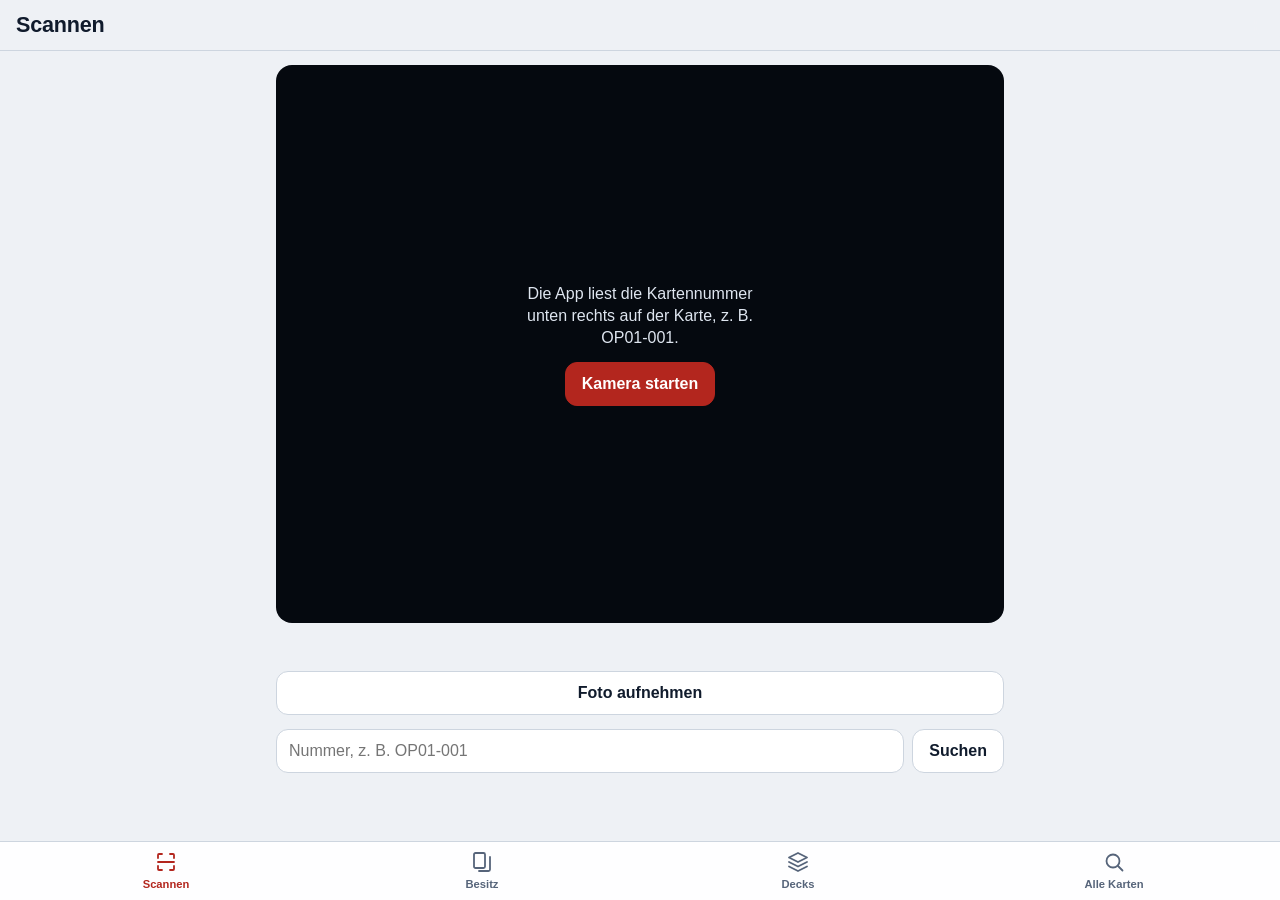
==== index.html @ 50bceb8d "One Piece TCG Web-App: Scannen, Besitz, Decks, Cardmarket-Preise Co-Authored-By: Claude Fable 5.2 <n" ====
<!doctype html>
<html lang="de">
<head>
<meta charset="utf-8">
<meta name="viewport" content="width=device-width, initial-scale=1, viewport-fit=cover">
<title>Logbuch – One Piece Karten</title>
<meta name="description" content="One Piece TCG Karten scannen, Besitz verwalten, Decks bauen, Cardmarket-Preise sehen.">
<meta name="theme-color" content="#0e1a2b">
<meta name="apple-mobile-web-app-capable" content="yes">
<meta name="mobile-web-app-capable" content="yes">
<meta name="apple-mobile-web-app-status-bar-style" content="black-translucent">
<meta name="apple-mobile-web-app-title" content="Logbuch">
<link rel="manifest" href="manifest.webmanifest">
<link rel="apple-touch-icon" href="icons/icon-180.png">
<link rel="icon" type="image/png" href="icons/icon-192.png">
<link rel="stylesheet" href="styles.css">
</head>
<body>
<header class="top">
  <h1 id="title">Besitz</h1>
  <div id="top-actions"></div>
</header>

<main id="view" tabindex="-1">
  <p class="loading">Kartendatenbank wird geladen …</p>
</main>

<nav class="tabs" aria-label="Bereiche">
  <a href="#scan" data-tab="scan"><svg viewBox="0 0 24 24" aria-hidden="true"><path d="M4 8V5a1 1 0 0 1 1-1h3M16 4h3a1 1 0 0 1 1 1v3M20 16v3a1 1 0 0 1-1 1h-3M8 20H5a1 1 0 0 1-1-1v-3M4 12h16"/></svg><span>Scannen</span></a>
  <a href="#besitz" data-tab="besitz"><svg viewBox="0 0 24 24" aria-hidden="true"><rect x="4" y="3" width="11" height="15" rx="1.5"/><path d="M9 21h9.5a1.5 1.5 0 0 0 1.5-1.5V7"/></svg><span>Besitz</span></a>
  <a href="#decks" data-tab="decks"><svg viewBox="0 0 24 24" aria-hidden="true"><path d="M12 3 3 7.5l9 4.5 9-4.5L12 3ZM3 12l9 4.5 9-4.5M3 16.5 12 21l9-4.5"/></svg><span>Decks</span></a>
  <a href="#alle" data-tab="alle"><svg viewBox="0 0 24 24" aria-hidden="true"><circle cx="11" cy="11" r="6.5"/><path d="m16 16 4.5 4.5"/></svg><span>Alle Karten</span></a>
</nav>

<dialog id="sheet" class="sheet" aria-label="Kartendetails"></dialog>
<dialog id="picker" class="sheet" aria-label="Karten aus Besitz hinzufügen"></dialog>
<div id="toast" role="status" aria-live="polite" hidden></div>

<script src="vendor/tesseract/tesseract.min.js" defer></script>
<script src="app.js" defer></script>
</body>
</html>
---- styles.css ----
/* Layout: ein Bildschirm pro Bereich, feste Tab-Leiste unten, Karten als Raster im Verhältnis 63:88. */
:root {
  --bg: #eef1f5;
  --surface: #ffffff;
  --surface-2: #e2e7ee;
  --line: #cdd5df;
  --fg: #101b2c;
  --muted: #56647a;
  --accent: #b3261e;        /* Strohhut-Band */
  --accent-fg: #ffffff;
  --straw: #9a6a00;         /* Preise */
  --ok: #1d7a46;
  --warn: #a15c00;
  --shadow: 0 1px 2px rgb(16 27 44 / .12), 0 6px 18px rgb(16 27 44 / .08);
  --c-Red: #d6352b; --c-Green: #1f9d5b; --c-Blue: #2577d8; --c-Purple: #8a4bc4; --c-Black: #2b2f36; --c-Yellow: #e2b100;
  --font: -apple-system, BlinkMacSystemFont, "SF Pro Text", "Segoe UI", Roboto, "Helvetica Neue", Arial, sans-serif;
  --tabs-h: 58px;
  color-scheme: light;
}
@media (prefers-color-scheme: dark) {
  :root {
    --bg: #0e1a2b;
    --surface: #17263c;
    --surface-2: #20334f;
    --line: #2c4263;
    --fg: #eef2f8;
    --muted: #9bacc4;
    --accent: #e5483c;
    --accent-fg: #ffffff;
    --straw: #f0c24a;
    --ok: #4cc98a;
    --warn: #f0a94a;
    --shadow: 0 1px 2px rgb(0 0 0 / .4), 0 8px 22px rgb(0 0 0 / .35);
    --c-Black: #7d8796;
    color-scheme: dark;
  }
}

* { box-sizing: border-box; }
html, body { margin: 0; height: 100%; }
body {
  background: var(--bg); color: var(--fg);
  font: 16px/1.4 var(--font);
  -webkit-text-size-adjust: 100%;
  -webkit-tap-highlight-color: transparent;
  overscroll-behavior-y: none;
}
[hidden] { display: none !important; }
button, input, select { font: inherit; color: inherit; }
button { cursor: pointer; }
:focus-visible { outline: 2px solid var(--accent); outline-offset: 2px; }
img { max-width: 100%; display: block; }

.top {
  position: sticky; top: 0; z-index: 5;
  display: flex; align-items: center; justify-content: space-between; gap: 12px;
  padding: calc(env(safe-area-inset-top, 0px) + 10px) max(16px, env(safe-area-inset-right, 0px)) 10px max(16px, env(safe-area-inset-left, 0px));
  background: color-mix(in srgb, var(--bg) 88%, transparent);
  backdrop-filter: blur(12px); -webkit-backdrop-filter: blur(12px);
  border-bottom: 1px solid var(--line);
}
.top h1 { margin: 0; font-size: 1.35rem; font-weight: 800; letter-spacing: -.01em; min-width: 0; overflow: hidden; text-overflow: ellipsis; white-space: nowrap; }
#top-actions { display: flex; gap: 8px; flex: none; }

main {
  max-width: 760px; margin: 0 auto;
  padding-block: 14px calc(var(--tabs-h) + env(safe-area-inset-bottom, 0px) + 24px);
  padding-left: max(16px, env(safe-area-inset-left, 0px));
  padding-right: max(16px, env(safe-area-inset-right, 0px));
  display: flex; flex-direction: column; gap: 14px;
  outline: none;
}
.loading, .empty { color: var(--muted); text-align: center; padding: 40px 8px; margin: 0; }
.empty strong { display: block; color: var(--fg); font-size: 1.1rem; margin-bottom: 6px; }
.empty .btn { margin-top: 16px; }

.tabs {
  position: fixed; inset: auto 0 0 0; z-index: 6;
  display: grid; grid-template-columns: repeat(4, 1fr);
  padding: 0 max(8px, env(safe-area-inset-right, 0px)) env(safe-area-inset-bottom, 0px) max(8px, env(safe-area-inset-left, 0px));
  background: color-mix(in srgb, var(--surface) 92%, transparent);
  backdrop-filter: blur(14px); -webkit-backdrop-filter: blur(14px);
  border-top: 1px solid var(--line);
}
.tabs a {
  height: var(--tabs-h); display: flex; flex-direction: column; align-items: center; justify-content: center; gap: 3px;
  color: var(--muted); text-decoration: none; font-size: .7rem; font-weight: 600;
}
.tabs svg { width: 24px; height: 24px; fill: none; stroke: currentColor; stroke-width: 1.8; stroke-linecap: round; stroke-linejoin: round; }
.tabs a[aria-current="page"] { color: var(--accent); }

/* Buttons & Felder */
.btn {
  display: inline-flex; align-items: center; justify-content: center; gap: 6px;
  min-height: 44px; padding: 0 16px; border-radius: 12px;
  border: 1px solid var(--line); background: var(--surface); color: var(--fg);
  font-weight: 650; text-decoration: none;
}
.btn.primary { background: var(--accent); border-color: var(--accent); color: var(--accent-fg); }
.btn.small { min-height: 36px; padding: 0 12px; font-size: .9rem; border-radius: 10px; }
.btn.danger { color: var(--accent); }
.btn:disabled { opacity: .45; cursor: default; }
.row { display: flex; gap: 8px; flex-wrap: wrap; align-items: center; }
.row > .grow { flex: 1 1 160px; min-width: 0; }
.field {
  width: 100%; min-height: 44px; padding: 0 12px; border-radius: 12px;
  border: 1px solid var(--line); background: var(--surface);
}
select.field { padding-right: 8px; }
.hint { color: var(--muted); font-size: .85rem; margin: 0; }

/* Kennzahlen */
.stats { display: grid; grid-template-columns: repeat(3, 1fr); gap: 8px; }
.stat { background: var(--surface); border: 1px solid var(--line); border-radius: 12px; padding: 10px 12px; min-width: 0; }
.stat b { display: block; font-size: 1.2rem; font-variant-numeric: tabular-nums; white-space: nowrap; overflow: hidden; text-overflow: ellipsis; }
.stat span { color: var(--muted); font-size: .75rem; }
.stat.price b { color: var(--straw); }

/* Kartenraster */
.grid { display: grid; grid-template-columns: repeat(auto-fill, minmax(104px, 1fr)); gap: 10px; }
.tile { position: relative; padding: 0; border: 0; background: none; text-align: left; min-width: 0; }
.tile .art { position: relative; aspect-ratio: 63 / 88; border-radius: 7px; overflow: hidden; background: var(--surface-2); box-shadow: var(--shadow); }
.tile .art img { width: 100%; height: 100%; object-fit: cover; }
.art .noimg { position: absolute; inset: 0; display: grid; place-items: center; text-align: center; padding: 6px; font-size: .75rem; color: var(--muted); }
.tile .qty {
  position: absolute; top: -6px; right: -6px; min-width: 26px; height: 26px; padding: 0 7px;
  display: grid; place-items: center; border-radius: 13px;
  background: var(--accent); color: var(--accent-fg); font-weight: 800; font-size: .85rem;
  border: 2px solid var(--bg); font-variant-numeric: tabular-nums;
}
.tile .qty.free { background: var(--ok); }
.tile .meta { display: flex; justify-content: space-between; gap: 6px; margin-top: 5px; font-size: .72rem; color: var(--muted); font-variant-numeric: tabular-nums; }
.tile .meta .p { color: var(--straw); font-weight: 700; white-space: nowrap; }
.tile:disabled { opacity: .4; }
.tile.sel .art { outline: 3px solid var(--accent); outline-offset: 2px; }

.dots { display: inline-flex; gap: 3px; vertical-align: middle; }
.dot { width: 10px; height: 10px; border-radius: 50%; background: var(--muted); border: 1px solid rgb(255 255 255 / .35); }
.dot.Red { background: var(--c-Red); } .dot.Green { background: var(--c-Green); } .dot.Blue { background: var(--c-Blue); }
.dot.Purple { background: var(--c-Purple); } .dot.Black { background: var(--c-Black); } .dot.Yellow { background: var(--c-Yellow); }

/* Scanner */
.scanner { position: relative; border-radius: 16px; overflow: hidden; background: #05090f; aspect-ratio: 3 / 4; max-height: 62vh; width: 100%; }
.scanner video { width: 100%; height: 100%; object-fit: cover; }
.scanner .guide {
  position: absolute; top: 50%; left: 50%; transform: translate(-50%, -50%);
  height: 86%; aspect-ratio: 63 / 88; max-width: 90%;
  border: 2px solid rgb(255 255 255 / .9); border-radius: 12px;
  box-shadow: 0 0 0 100vmax rgb(0 0 0 / .45);
}
.scanner .guide::after {
  content: "Nummer"; position: absolute; right: 2%; bottom: 1.5%; width: 52%; height: 11%;
  border: 2px dashed #ffd35c; border-radius: 6px; color: #ffd35c; font-size: .65rem; font-weight: 700;
  display: grid; place-items: start; padding: 1px 4px; letter-spacing: .04em; text-transform: uppercase;
}
.scanner .idle { position: absolute; inset: 0; display: grid; place-items: center; align-content: center; gap: 12px; color: #dfe6f0; text-align: center; padding: 20px; }
.scanner .idle p { margin: 0; max-width: 30ch; }
.scan-status { text-align: center; color: var(--muted); font-size: .9rem; min-height: 1.4em; margin: 0; }
.scan-status.hit { color: var(--ok); font-weight: 700; }

.result { background: var(--surface); border: 1px solid var(--line); border-radius: 16px; padding: 12px; display: flex; flex-direction: column; gap: 10px; }
.result-head { display: flex; gap: 12px; align-items: flex-start; }
.result-head .art { width: 84px; flex: none; aspect-ratio: 63/88; border-radius: 6px; overflow: hidden; background: var(--surface-2); position: relative; }
.result-head .info { min-width: 0; flex: 1; }
.result-head h2 { margin: 0 0 2px; font-size: 1.1rem; overflow-wrap: anywhere; }
.result-head .sub { color: var(--muted); font-size: .85rem; margin: 0; }
.result-head .price { color: var(--straw); font-weight: 800; font-size: 1.05rem; margin: 6px 0 0; }
.variants { display: flex; gap: 8px; overflow-x: auto; padding: 4px 2px 6px; }
.variants button { flex: none; width: 58px; padding: 0; border: 0; background: none; }
.variants .art { aspect-ratio: 63/88; border-radius: 4px; overflow: hidden; background: var(--surface-2); position: relative; }
.variants button[aria-pressed="true"] .art { outline: 3px solid var(--accent); outline-offset: 1px; }
.variants small { display: block; font-size: .6rem; color: var(--muted); margin-top: 3px; overflow: hidden; text-overflow: ellipsis; white-space: nowrap; }

.stepper { display: inline-flex; align-items: center; border: 1px solid var(--line); border-radius: 12px; background: var(--surface); overflow: hidden; }
.stepper button { width: 44px; height: 44px; border: 0; background: none; font-size: 1.3rem; font-weight: 700; }
.stepper button:disabled { opacity: .3; }
.stepper output { min-width: 34px; text-align: center; font-weight: 800; font-variant-numeric: tabular-nums; }
.stepper.small button { width: 36px; height: 36px; font-size: 1.1rem; }
.stepper.small output { min-width: 26px; }

/* Sheets */
.sheet {
  border: 0; padding: 0; margin: auto auto 0; width: 100%; max-width: 760px; max-height: 92%;
  background: var(--bg); color: var(--fg); border-radius: 20px 20px 0 0; box-shadow: var(--shadow);
}
.sheet::backdrop { background: rgb(0 0 0 / .55); }
.sheet-inner { display: flex; flex-direction: column; gap: 14px; padding: 14px max(16px, env(safe-area-inset-right, 0px)) calc(env(safe-area-inset-bottom, 0px) + 20px) max(16px, env(safe-area-inset-left, 0px)); }
.sheet-bar { position: sticky; top: 0; z-index: 2; background: var(--bg); display: flex; justify-content: space-between; align-items: center; gap: 10px; padding: 12px max(16px, env(safe-area-inset-right, 0px)) 10px max(16px, env(safe-area-inset-left, 0px)); border-bottom: 1px solid var(--line); }
.sheet-bar h2 { margin: 0; font-size: 1.1rem; min-width: 0; overflow-wrap: anywhere; }
.detail-top { display: grid; grid-template-columns: minmax(120px, 42%) 1fr; gap: 14px; align-items: start; }
.detail-top .art { aspect-ratio: 63/88; border-radius: 10px; overflow: hidden; background: var(--surface-2); box-shadow: var(--shadow); position: relative; }
.detail-top .info { min-width: 0; display: flex; flex-direction: column; gap: 8px; }
.kv { display: grid; grid-template-columns: auto 1fr; gap: 2px 10px; font-size: .88rem; margin: 0; }
.kv dt { color: var(--muted); } .kv dd { margin: 0; overflow-wrap: anywhere; }
.cardtext { white-space: pre-wrap; font-size: .9rem; background: var(--surface); border: 1px solid var(--line); border-radius: 12px; padding: 10px 12px; margin: 0; overflow-wrap: anywhere; }
.section-title { margin: 4px 0 0; font-size: .78rem; text-transform: uppercase; letter-spacing: .07em; color: var(--muted); font-weight: 700; }
.own-row { display: flex; align-items: center; justify-content: space-between; gap: 10px; background: var(--surface); border: 1px solid var(--line); border-radius: 12px; padding: 8px 8px 8px 12px; }

.cm { background: var(--surface); border: 1px solid var(--line); border-radius: 12px; padding: 12px; display: flex; flex-direction: column; gap: 10px; }
.cm-main { display: flex; justify-content: space-between; align-items: baseline; gap: 10px; flex-wrap: wrap; }
.cm-main b { font-size: 1.5rem; color: var(--straw); font-variant-numeric: tabular-nums; }
.cm-main span { color: var(--muted); font-size: .85rem; }
.cm-versions { display: flex; flex-direction: column; margin: 0; padding: 0; list-style: none; border-top: 1px solid var(--line); }
.cm-versions li { display: flex; align-items: center; gap: 8px; padding: 6px 0; border-bottom: 1px solid var(--line); font-size: .88rem; font-variant-numeric: tabular-nums; }
.cm-versions label { flex: 1; display: flex; align-items: center; gap: 8px; min-width: 0; min-height: 36px; }
.cm-versions .tr { font-weight: 700; color: var(--straw); min-width: 72px; text-align: right; }
.cm-versions .lo { color: var(--muted); min-width: 78px; text-align: right; }
.cm-versions a { color: var(--muted); font-size: .8rem; }
a.link { color: var(--accent); font-weight: 650; }

/* Decks */
.decklist { display: flex; flex-direction: column; gap: 10px; }
.deckcard { display: flex; gap: 12px; align-items: center; padding: 10px; border-radius: 14px; background: var(--surface); border: 1px solid var(--line); text-decoration: none; color: inherit; }
.deckcard .art { width: 54px; flex: none; aspect-ratio: 63/88; border-radius: 5px; overflow: hidden; background: var(--surface-2); position: relative; }
.deckcard .info { flex: 1; min-width: 0; }
.deckcard h3 { margin: 0 0 2px; font-size: 1.02rem; overflow: hidden; text-overflow: ellipsis; white-space: nowrap; }
.deckcard p { margin: 0; color: var(--muted); font-size: .85rem; }
.deckcard .val { color: var(--straw); font-weight: 800; white-space: nowrap; }
.checks { list-style: none; margin: 0; padding: 10px 12px; display: flex; flex-direction: column; gap: 4px; background: var(--surface); border: 1px solid var(--line); border-radius: 12px; font-size: .9rem; }
.checks li::before { content: "✓ "; color: var(--ok); font-weight: 800; }
.checks li.bad::before { content: "! "; color: var(--warn); }
.checks li.bad { color: var(--warn); }
.dlist { display: flex; flex-direction: column; background: var(--surface); border: 1px solid var(--line); border-radius: 12px; overflow: hidden; }
.drow { display: flex; align-items: center; gap: 10px; padding: 6px 8px 6px 6px; border-bottom: 1px solid var(--line); }
.drow:last-child { border-bottom: 0; }
.drow .open { flex: 1; min-width: 0; display: flex; align-items: center; gap: 10px; border: 0; background: none; padding: 0; text-align: left; }
.drow .art { width: 34px; flex: none; aspect-ratio: 63/88; border-radius: 3px; overflow: hidden; background: var(--surface-2); position: relative; }
.drow .nm { min-width: 0; }
.drow .nm b { display: block; font-size: .92rem; overflow: hidden; text-overflow: ellipsis; white-space: nowrap; }
.drow .nm span { font-size: .75rem; color: var(--muted); font-variant-numeric: tabular-nums; }
.cost { flex: none; width: 24px; height: 24px; border-radius: 50%; display: grid; place-items: center; background: var(--surface-2); font-size: .8rem; font-weight: 800; }

#toast {
  position: fixed; left: 50%; transform: translateX(-50%); z-index: 50;
  bottom: calc(var(--tabs-h) + env(safe-area-inset-bottom, 0px) + 14px);
  background: var(--fg); color: var(--bg); padding: 10px 16px; border-radius: 999px; font-weight: 650; font-size: .9rem;
  max-width: calc(100% - 32px); text-align: center; box-shadow: var(--shadow);
}
details.box { background: var(--surface); border: 1px solid var(--line); border-radius: 12px; padding: 0 12px; }
details.box summary { min-height: 44px; display: flex; align-items: center; font-weight: 650; cursor: pointer; }
details.box .body { padding: 0 0 12px; display: flex; flex-direction: column; gap: 10px; }

@media (min-width: 560px) { .grid { grid-template-columns: repeat(auto-fill, minmax(124px, 1fr)); } }
@media (prefers-reduced-motion: no-preference) { .tile .art { transition: transform .12s; } .tile:active .art { transform: scale(.97); } }
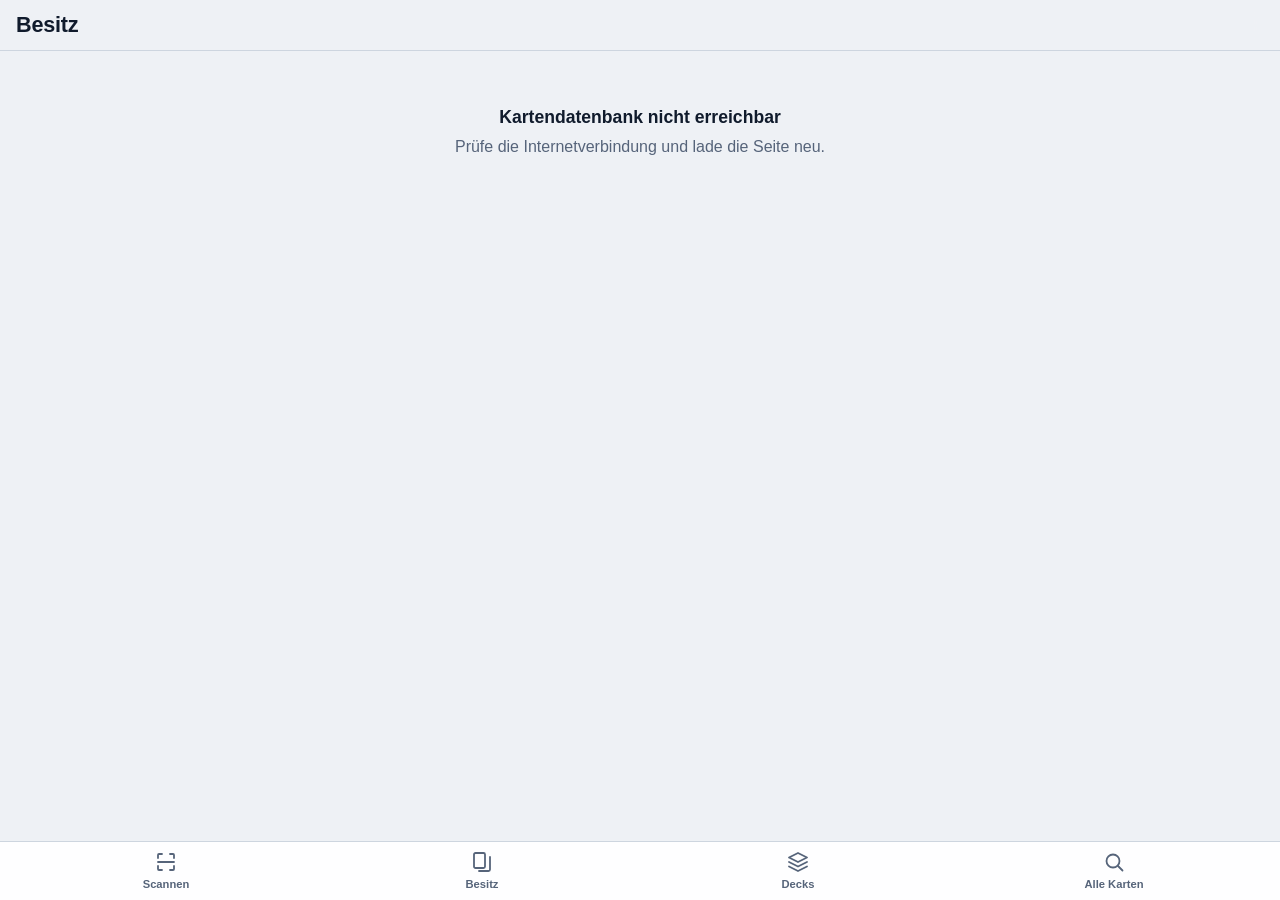
==== commit 6ba81020: "Seite für Suchmaschinen sperren, Daten nicht mehr im Repository ablegen Co-Authored-By: Claude Fable" ====
--- a/index.html
+++ b/index.html
@@ -5,6 +5,7 @@
 <meta name="viewport" content="width=device-width, initial-scale=1, viewport-fit=cover">
 <title>Logbuch – One Piece Karten</title>
 <meta name="description" content="One Piece TCG Karten scannen, Besitz verwalten, Decks bauen, Cardmarket-Preise sehen.">
+<meta name="robots" content="noindex, nofollow, noarchive">
 <meta name="theme-color" content="#0e1a2b">
 <meta name="apple-mobile-web-app-capable" content="yes">
 <meta name="mobile-web-app-capable" content="yes">
